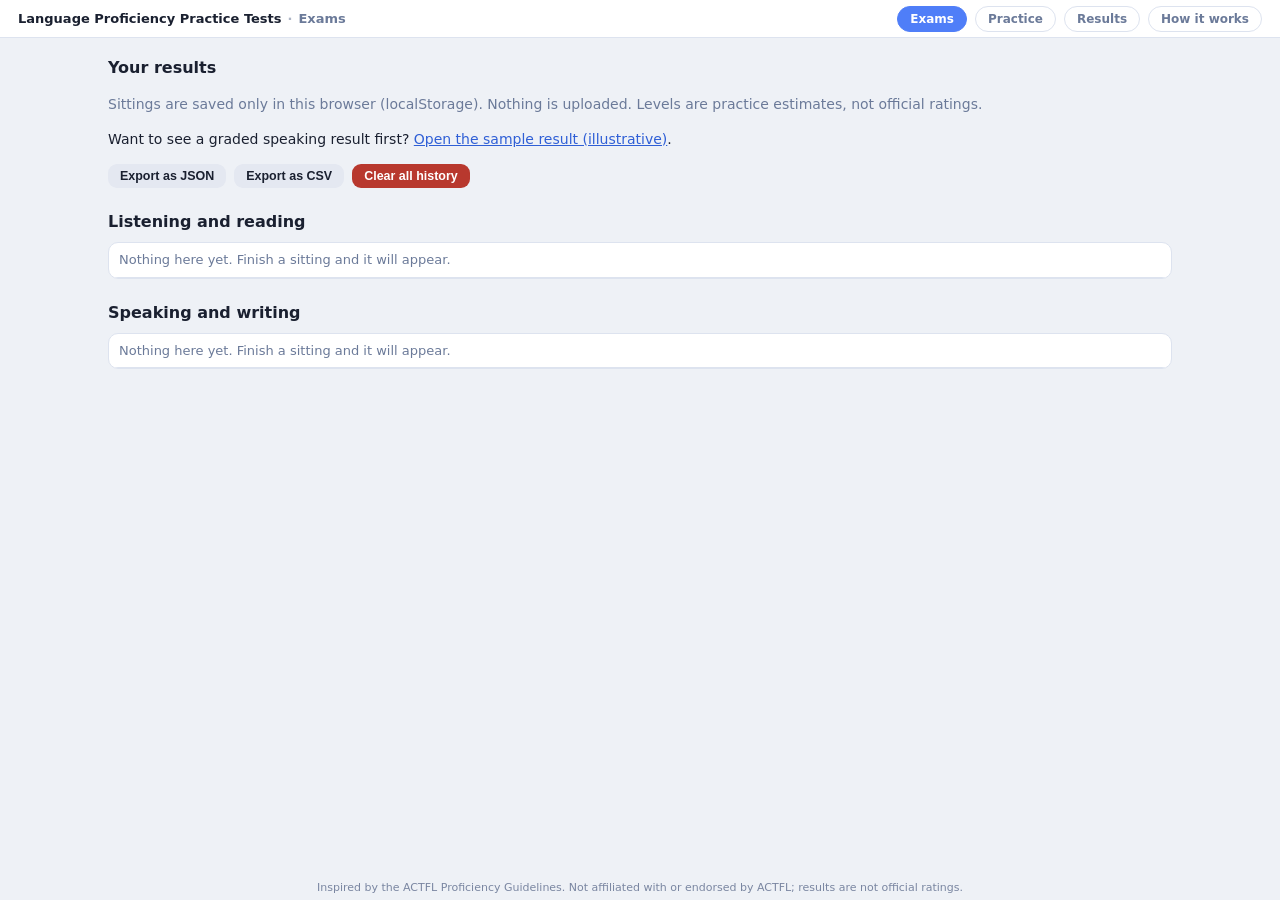
==== results.html @ f8340e87 "Initial commit: static language proficiency practice tests (listening, reading, speaking) Co-Authore" ====
<!doctype html>
<html lang="en" class="it-app">
<head>
<meta charset="utf-8">
<link rel="icon" href="data:,">
<meta name="viewport" content="width=device-width, initial-scale=1">
<title>Results - Language Proficiency Practice Tests</title>
<link rel="stylesheet" href="css/tokens.css">
<link rel="stylesheet" href="css/components.css">
<style>
  * , *::before, *::after { box-sizing: border-box; }
  body { margin: 0; font-family: -apple-system, BlinkMacSystemFont, "Segoe UI", system-ui, sans-serif;
         color: var(--text); background: var(--bg); font-size: var(--fs-base); line-height: 1.5; }
  main { max-width: 1100px; margin: 0 auto; padding: 18px 18px 44px; }
  h1 { font-size: var(--fs-lg); margin: 0 0 4px; }
  h2 { font-size: 1rem; margin: 22px 0 8px; }
  h3 { font-size: .95rem; margin: 16px 0 4px; }
  p, li { color: var(--text); }
  .muted { color: var(--muted); }
  .card { background: var(--card); border: 1px solid var(--border); border-radius: var(--radius-panel, 12px); padding: 14px 16px; margin: 12px 0; }
  .toolbar { display: flex; gap: 8px; flex-wrap: wrap; align-items: center; margin: 10px 0; }
  .tbl-wrap { overflow: auto; max-height: 340px; border: 1px solid var(--border); border-radius: 10px; background: var(--card); }
  table.hist { border-collapse: collapse; width: 100%; font-size: var(--fs-md); }
  table.hist th, table.hist td { text-align: left; padding: 7px 10px; border-bottom: 1px solid var(--border); white-space: nowrap; }
  table.hist th { position: sticky; top: 0; background: var(--card); cursor: pointer; user-select: none; }
  table.hist th.sorted::after { content: " \25B2"; font-size: 10px; }
  table.hist th.sorted.desc::after { content: " \25BC"; }
  table.hist td.dash { color: var(--muted-2); }
  table.hist tr.detail td { white-space: normal; background: var(--bg-2); }
  .link { background: none; border: none; color: var(--accent-text, var(--accent)); cursor: pointer; padding: 0; font: inherit; text-decoration: underline; }
  .transcript { border-left: 3px solid var(--border); padding-left: 10px; margin: 6px 0; }
  a { color: var(--accent-text, var(--accent)); }
  ul { padding-left: 20px; }
  .empty { padding: 14px; color: var(--muted); }
</style>
</head>
<body>
<script src="js/nav.js"></script>
<main>
  <div id="view-results">
    <h1>Your results</h1>
    <p class="muted">Sittings are saved only in this browser (localStorage). Nothing is uploaded. Levels are practice estimates, not official ratings.</p>
    <p>Want to see a graded speaking result first? <a href="speaking.html?route=speaking/sample">Open the sample result (illustrative)</a>.</p>
    <div class="toolbar">
      <button class="btn secondary sm" id="export-btn" type="button">Export as JSON</button>
      <button class="btn secondary sm" id="csv-btn" type="button">Export as CSV</button>
      <button class="btn danger sm" id="clear-btn" type="button">Clear all history</button>
      <span class="muted" id="status"></span>
    </div>
    <h2>Listening and reading</h2>
    <div class="tbl-wrap"><table class="hist" id="tbl-lr"></table></div>
    <h2>Speaking and writing</h2>
    <div class="tbl-wrap"><table class="hist" id="tbl-sp"></table></div>
  </div>

  <div id="view-how" hidden>
    <h1>How it works</h1>
    <p class="muted">A plain-English summary. The longer write-up is METHOD.md in the repository.</p>
    <div class="card">
      <h3>Listening and reading</h3>
      <p>Each test is a walk through blocks of five passages at one level, with three multiple-choice questions per passage. The walk starts at Advanced Low. A strong first block sends you up a level, a weak one sends you down. After two blocks, or three when you hit the top or bottom of the range, two neighbouring blocks (30 questions) are added up and looked up in a score table to give a level from Novice Low to Superior. Listening plays each recording once, with no replay, and gives you a preview of the questions before and a short review after. Reading gives a fixed five minutes per passage and does not let you go back.</p>
      <h3>How the passages are pitched to levels</h3>
      <p>Every passage was written to target one level, then rated blind by several AI raters who saw only the text or transcript, never the intended level. Passages were revised until the raters agreed with the intended level about 80% of the time and were never more than one step away. Questions were then checked with a second blind test: an AI answering with the questions and choices but without the passage. The first draft banks scored 91% that way, far too high, so questions were rewritten until the banks fell inside the 50 to 70% target where they could.</p>
      <h3>Speaking and writing</h3>
      <p>You answer spoken or typed prompts. Claude rates the whole sample the way a human rater would: it looks for the level you can sustain across the routine questions (the floor), and for where you start to break down on the harder questions (the ceiling). Rehearsed answers are discounted, and the test form you chose in the self-assessment caps the highest level that can be printed. Practice sittings also give a level for each answer and a list of grammar and word-choice mistakes.</p>
      <h3>What this is not</h3>
      <p>These are practice tests. No human raters have validated them, the passages are AI-written and the audio is synthetic, and the levels are estimates. Inspired by the ACTFL Proficiency Guidelines. Not affiliated with or endorsed by ACTFL; results are not official ratings.</p>
    </div>
  </div>
</main>
<script>
"use strict";
const SKILL_LABELS = { listening: "Portuguese listening", reading: "Portuguese reading", "listening-ru": "Russian listening", "listening-es": "Spanish listening" };
const LANG_NAMES = { es: "Spanish", pt: "Portuguese", ru: "Russian", hy: "Armenian" };
const SPEAK_MODES = { speaking: "Speaking exam", "speaking-practice2": "Speaking practice", "writing-practice2": "Writing practice" };
const RATING_NAMES = { NL: "Novice Low", NM: "Novice Mid", NH: "Novice High", IL: "Intermediate Low", IM: "Intermediate Mid",
  IH: "Intermediate High", AL: "Advanced Low", AM: "Advanced Mid", AH: "Advanced High", S: "Superior", D: "Distinguished" };
const LR_KEY = "lpp_listening_history", SP_KEY = "lpp_speaking_history";

function esc(s) { return String(s == null ? "" : s).replace(/[&<>"']/g, c => ({ "&": "&amp;", "<": "&lt;", ">": "&gt;", '"': "&quot;", "'": "&#39;" }[c])); }
function load(key) { try { const a = JSON.parse(localStorage.getItem(key) || "[]"); return Array.isArray(a) ? a : []; } catch (e) { return []; } }
function fmtDate(at) { const d = new Date(at); return isNaN(d) ? "-" : d.toLocaleString(); }
function fmtTime(sec) { if (sec == null) return null; const m = Math.floor(sec / 60), s = Math.round(sec % 60); return m + ":" + String(s).padStart(2, "0"); }

const LR_COLS = [
  { key: "at", label: "Date", value: r => r.at, show: r => fmtDate(r.at) },
  { key: "test", label: "Test", value: r => SKILL_LABELS[r.skill] || "Portuguese listening" },
  { key: "rating", label: "Estimated level", value: r => r.rating || null },
  { key: "score", label: "Pair score", value: r => r.combined == null ? null : r.combined, show: r => r.combined == null ? null : r.combined + "/30" },
  { key: "passages", label: "Passages", value: r => r.passages },
  { key: "time", label: "Time", value: r => r.elapsedSeconds, show: r => fmtTime(r.elapsedSeconds) }
];
const SP_COLS = [
  { key: "at", label: "Date", value: r => r.at, show: r => fmtDate(r.at) },
  { key: "mode", label: "Mode", value: r => SPEAK_MODES[r.skill] || "Speaking" },
  { key: "language", label: "Language", value: r => LANG_NAMES[r.language || "es"] },
  { key: "rating", label: "Estimated level", value: r => r.rating ? (RATING_NAMES[r.rating] || r.rating) : null },
  { key: "prompts", label: "Prompts", value: r => (r.detail || []).length },
  { key: "wpm", label: "Typed WPM", value: r => r.typedWpm == null ? null : r.typedWpm }
];

function detailLR(r) {
  const blocks = (r.blocks || []).map((b, i) => `Block ${i + 1}: ${esc(RATING_NAMES[b.level] || b.level)}, ${b.score}/15`).join(" &middot; ");
  const rows = (r.detail || []).map(d => `${esc(d.id)}: ${d.score}/3`).join(", ");
  return `<div>${blocks}</div><div class="muted">${rows}</div>`;
}
function detailSP(r) {
  const head = r.rationale ? `<p><b>Rationale.</b> ${esc(r.rationale)}</p>` : "";
  const t = (r.detail || []).map(d => `<div class="transcript"><b>${d.n}.</b> ${esc(d.promptEs || "")}<br>${esc(d.transcript || "(no response)")}${d.note ? `<br><span class="muted">${esc(d.note)}</span>` : ""}</div>`).join("");
  return head + t;
}

function makeTable(el, cols, recs, detailFn, stateKey) {
  let st = { col: "at", desc: true };
  try { const v = JSON.parse(localStorage.getItem("lpp_sort_" + stateKey) || "null"); if (v && cols.some(c => c.key === v.col)) st = v; } catch (e) {}
  const open = new Set();
  function render() {
    if (!recs.length) { el.innerHTML = '<tbody><tr><td class="empty">Nothing here yet. Finish a sitting and it will appear.</td></tr></tbody>'; return; }
    const col = cols.find(c => c.key === st.col) || cols[0];
    const sorted = recs.slice().sort((a, b) => {
      const x = col.value(a), y = col.value(b);
      if (x == null && y == null) return 0; if (x == null) return 1; if (y == null) return -1;
      const c = typeof x === "number" && typeof y === "number" ? x - y : String(x).localeCompare(String(y));
      return st.desc ? -c : c;
    });
    let html = "<thead><tr>" + cols.map(c => `<th data-k="${c.key}" class="${c.key === st.col ? "sorted" + (st.desc ? " desc" : "") : ""}">${esc(c.label)}</th>`).join("") + "<th></th></tr></thead><tbody>";
    sorted.forEach(r => {
      html += "<tr>" + cols.map(c => { const v = c.show ? c.show(r) : c.value(r); return v == null || v === "" ? '<td class="dash">-</td>' : `<td>${esc(v)}</td>`; }).join("") +
        `<td><button class="link" data-at="${esc(r.at)}">${open.has(r.at) ? "hide" : "details"}</button></td></tr>`;
      if (open.has(r.at)) html += `<tr class="detail"><td colspan="${cols.length + 1}">${detailFn(r)}</td></tr>`;
    });
    el.innerHTML = html + "</tbody>";
  }
  el.addEventListener("click", e => {
    const th = e.target.closest("th[data-k]");
    if (th) {
      const k = th.getAttribute("data-k");
      st = { col: k, desc: st.col === k ? !st.desc : false };
      try { localStorage.setItem("lpp_sort_" + stateKey, JSON.stringify(st)); } catch (er) {}
      render(); return;
    }
    const b = e.target.closest("button[data-at]");
    if (b) { const at = b.getAttribute("data-at"); open.has(at) ? open.delete(at) : open.add(at); render(); }
  });
  render();
}

function csvCell(v) { v = v == null ? "" : String(v); return /[",\n]/.test(v) ? '"' + v.replace(/"/g, '""') + '"' : v; }
function download(name, text, type) {
  const a = document.createElement("a");
  a.href = URL.createObjectURL(new Blob([text], { type })); a.download = name;
  document.body.appendChild(a); a.click(); a.remove();
  setTimeout(() => URL.revokeObjectURL(a.href), 2000);
}

const lr = load(LR_KEY), sp = load(SP_KEY);
makeTable(document.getElementById("tbl-lr"), LR_COLS, lr, detailLR, "lr");
makeTable(document.getElementById("tbl-sp"), SP_COLS, sp, detailSP, "sp");
document.getElementById("export-btn").addEventListener("click", () =>
  download("proficiency-practice-history.json", JSON.stringify({ listeningReading: lr, speaking: sp }, null, 1), "application/json"));
document.getElementById("csv-btn").addEventListener("click", () => {
  const rows = [["date", "test", "level", "score_or_prompts"]];
  lr.forEach(r => rows.push([r.at, SKILL_LABELS[r.skill] || "Portuguese listening", r.rating, r.combined]));
  sp.forEach(r => rows.push([r.at, SPEAK_MODES[r.skill] || "Speaking", r.rating, (r.detail || []).length]));
  download("proficiency-practice-history.csv", rows.map(r => r.map(csvCell).join(",")).join("\n"), "text/csv");
});
document.getElementById("clear-btn").addEventListener("click", () => {
  if (!confirm("Delete every saved sitting from this browser?")) return;
  try { localStorage.removeItem(LR_KEY); localStorage.removeItem(SP_KEY); } catch (e) {}
  location.reload();
});
const route = window.NavBar ? window.NavBar.route() : "results";
if (route === "how") {
  document.getElementById("view-results").hidden = true;
  document.getElementById("view-how").hidden = false;
  window.NavBar.setPage("How it works");
}
</script>
</body>
</html>
---- css/tokens.css ----
/* Shared design tokens and components for Language Proficiency Practice Tests. */
:root {
  --bg: #eef1f6; --bg-2: #e4e9f2;
  --card: #fff; --card-2: #f5f7fb;
  --border: #dde3ef; --border-soft: #e8ecf4;
  --text: #1a2030; --muted: #6b7a99; --muted-2: #7a86a1;
  --accent: #4f7ef8; --accent-soft: #e3ebff; --accent-text: #2f5fd6;
  --accent-2: #e0574f;
  --danger: #e0574f; --danger-text: #b8382e; --danger-soft: #fdeceb;
  --good: #2fa86b; --good-text: #1e7d4f; --good-soft: #e5f5ec;
  --warn: #d9a441; --warn-text: #8a6414; --warn-soft: #faf1dd;
  --hours: #0e9aa7;
  --on-fill: #fff; --on-fill-wash: rgba(255,255,255,.35);
  --feature: #7c3aed; --feature-soft: #f5f3ff;
  --muted-soft: #eaecf1;
  --scrim: rgba(0,0,0,0.8);

  --font-sans: -apple-system, BlinkMacSystemFont, "Segoe UI", system-ui, sans-serif;
  --font-mono: "SF Mono", "Menlo", "Consolas", monospace;
  --mono: var(--font-mono);
  --fs-xs: 11px; --fs-sm: 12px; --fs-md: 13px; --fs-base: 14px;
  --fs-lg: 16px; --fs-xl: 20px; --fs-2xl: 24px;
  --fs-article: 18.7px;

  --radius-sm: 6px; --radius-md: 8px; --radius-btn: 9px;
  --radius-card: 12px; --radius-panel: 16px; --radius-pill: 999px;

  --shadow-card: 0 1px 6px rgba(20,30,60,.08);
  --shadow-pop: 0 8px 24px rgba(20,30,60,.18);

  --wp-scrim: rgba(10,14,24,.45); --wp-black: #000;
  --wp-on-dark: #fff; --wp-dim: rgba(255,255,255,.82);
  --wp-text-2: #dbe0ee; --wp-text-3: #aab2c5;
  --wp-danger: #ffb4b0; --wp-warn: #ffb84d;
  --wp-break: rgb(255,214,120);
  --wp-chip-bg: rgba(10,11,15,.76); --wp-chip-border: rgba(255,255,255,.28);
  --wp-pop-bg: rgba(20,24,36,.97); --wp-pop-border: rgba(255,255,255,.16);
  --wp-card-bg: rgba(16,18,26,.92); --wp-card-bg-quiet: rgba(14,16,22,.88);
  --wp-line-bg: rgba(8,9,12,.65);
  --wp-border2: rgba(255,255,255,.55);
  --wp-wash1: rgba(255,255,255,.12); --wp-wash2: rgba(255,255,255,.18);
  --wp-wash3: rgba(255,255,255,.26);
  --wp-track1: rgba(255,255,255,.2); --wp-track2: rgba(255,255,255,.32);
  --wp-handle: rgba(255,255,255,.4); --wp-tick: rgba(255,255,255,.9);
  --wp-bar-bg: rgba(8,10,16,.94); --wp-bar-bg2: rgba(8,10,16,.82);
  --wp-shadow: rgba(0,0,0,.45); --wp-text-shadow: rgba(0,0,0,.88);
}
---- css/components.css ----
/* Shared design tokens and components for Language Proficiency Practice Tests. */
:where(.it-app) .card {
  background: var(--card); border: 1px solid var(--border); border-radius: var(--radius-card);
  padding: 14px 16px;
}

.it-libcard, .rp-recent, .rc-card {
  position: relative; text-align: left; appearance: none; cursor: pointer; font-family: inherit;
  color: var(--text); background: var(--card); border: 1px solid var(--border); border-radius: var(--radius-card);
  padding: 12px 13px; transition: border-color 120ms, transform 80ms;
}
.it-libcard:hover, .rp-recent:hover, .rc-card:hover { border-color: var(--accent); transform: translateY(-1px); }

.it-libcard-title, .rp-r-title {
  font-size: 13.5px; font-weight: 700; margin: 0 22px 5px 0; line-height: 1.35;
  display: -webkit-box; -webkit-line-clamp: 2; -webkit-box-orient: vertical; overflow: hidden;
}

:where(.it-app) .pill-row { display: flex; align-items: center; flex-wrap: wrap; gap: 6px; min-width: 0; }
:where(.it-app) .pill {
  display: inline-flex; align-items: center; gap: 6px; appearance: none;
  font: inherit; font-size: 0.75rem; font-weight: 700; line-height: 1.35;
  padding: 4px 13px; border-radius: var(--radius-pill);
  border: 1px solid var(--border); background: #fff; color: var(--text);
  cursor: pointer; transition: background 0.12s, border-color 0.12s, opacity 0.12s;
}
:where(.it-app) .pill:hover { border-color: #c3ccdf; background: #f7f9fe; }
:where(.it-app) .pill.on { background: var(--accent); border-color: var(--accent); color: #fff; }
:where(.it-app) .pill.off { opacity: 0.42; }
:where(.it-app) .pill.off:hover { opacity: 0.75; }
:where(.it-app) .pill-sw { width: 9px; height: 9px; border-radius: 2px; display: inline-block; flex: 0 0 auto; }
:where(.it-app) .pill.on .pill-sw { box-shadow: 0 0 0 1.5px #fff; }

:where(.it-app) button.btn {
  border: none; border-radius: var(--radius-btn); padding: 8px 16px; font-weight: 700; font-size: 0.86rem;
  cursor: pointer; background: var(--accent); color: #fff;
}
:where(.it-app) button.btn:hover { opacity: 0.92; }
:where(.it-app) button.btn:disabled { opacity: 0.5; cursor: not-allowed; }
:where(.it-app) button.btn.secondary { background: #e4e8f1; color: var(--text); }

:where(.it-app) button.btn.danger { background: var(--danger-text); border-color: var(--danger-text); color: #fff; }
:where(.it-app) button.btn.danger:hover:not(:disabled) { opacity: 0.88; }
:where(.it-app) button.btn.sm { padding: 5px 12px; font-size: 0.78rem; }
:where(.it-app) button.btn.lg { padding: 14px 20px; font-size: 1.05rem; }

:where(.it-app) button.btn.axis-search {
  display: inline-flex; align-items: center; gap: 5px; max-width: 210px;
  background: var(--card); color: var(--text); border: 1px solid var(--border);
  padding: 2px 6px 2px 4px; font-weight: 400; font-size: var(--fs-md);
}
:where(.it-app) button.btn.axis-search:hover:not(:disabled) { opacity: 1; border-color: var(--accent); }
:where(.it-app) button.btn.axis-search:focus-visible,
:where(.it-app) button.btn.axis-search.pace-axis-search-active { outline: none; border-color: var(--accent); }

:where(.it-app) a.btn {
  border: none; border-radius: var(--radius-btn); padding: 8px 16px; font-weight: 700; font-size: 0.86rem;
  cursor: pointer; background: var(--accent); color: #fff;
  text-decoration: none; display: inline-block; line-height: normal;
}
:where(.it-app) a.btn:hover { opacity: 0.92; }
:where(.it-app) a.btn.secondary { background: #e4e8f1; color: var(--text); }
:where(.it-app) a.btn.danger { background: var(--danger-text); border-color: var(--danger-text); color: #fff; }
:where(.it-app) a.btn.sm { padding: 5px 12px; font-size: 0.78rem; }
:where(.it-app) a.btn.lg { padding: 14px 20px; font-size: 1.05rem; }

.it-log-btn {
  background: var(--accent) !important;
  color: #fff !important;
  border: none !important;
  border-radius: var(--radius-btn) !important;
  padding: 8px 16px !important;
  font-weight: 700 !important;
  font-size: 0.86rem !important;
}
.it-log-btn:hover { opacity: 0.92; }
.it-log-btn:disabled { opacity: 0.5; cursor: not-allowed; }

.wp-sw { display: flex; align-items: center; gap: 7px; font-size: 0.98rem; }
.wp-sw[hidden] { display: none; }
.wp-sw b { color: var(--accent); font-variant-numeric: tabular-nums; cursor: pointer; font-size: 1.08em; font-weight: 800; }
.wp-sw-edit {
  width: 5.5em; font: inherit; font-variant-numeric: tabular-nums; color: var(--accent);
  padding: 0 4px; border: 1px solid var(--accent); border-radius: 5px; background: #fff;
}
.wp-sw-btn {
  appearance: none; cursor: pointer; font-family: inherit; font-size: 0.82rem; font-weight: 700;
  color: var(--muted); background: transparent; border: 1px solid var(--border); border-radius: var(--radius-sm);
  padding: 4px 9px; line-height: 1.4; transition: background 120ms, color 120ms, border-color 120ms;
}
.wp-sw-btn:hover { color: var(--accent); border-color: var(--accent); }
.wp-sw-btn:focus-visible { outline: 2px solid var(--accent); outline-offset: -2px; }
.wp-sw-btn.wp-on { background: var(--accent); color: #fff; border-color: var(--accent); }

.it-gate, .wp-clock-gate, .rp-clock-gate {
  position: absolute; inset: 0; display: none;
  align-items: center; justify-content: center;
  background: rgba(10,14,24,0.45); cursor: pointer;
  -webkit-backdrop-filter: blur(7px); backdrop-filter: blur(7px);
}
.it-gate.it-on { display: flex; }
.it-start-pill, .wp-clock-gate-btn, .rp-clock-gate-btn, .wp-peek-begin {
  appearance: none; border: 0; cursor: pointer;
  background: var(--accent); color: #fff;
  font-size: 15px; font-weight: 700; line-height: 1;
  padding: 12px 26px; border-radius: var(--radius-pill);
  box-shadow: 0 4px 18px rgba(0,0,0,0.45);
}
.it-start-pill:hover, .wp-clock-gate-btn:hover, .rp-clock-gate-btn:hover, .wp-peek-begin:hover { filter: brightness(1.08); }
.it-start-pill:focus-visible, .wp-clock-gate-btn:focus-visible, .rp-clock-gate-btn:focus-visible,
.wp-peek-begin:focus-visible { outline: 2px solid #fff; outline-offset: 2px; }

.it-back, .rc-back-btn {
  border: none; background: transparent;
  color: var(--accent); font-size: 0.85rem; cursor: pointer; padding: 4px 0 10px;

  display: inline-block; font-family: Arial, sans-serif; line-height: normal; text-decoration: none;
}

.it-logcard, .rc-logcard, .np-logcard {
  margin-top: 14px; border: 1px solid var(--border); border-radius: 14px;
  background: var(--card); padding: 16px 18px;
}

.it-popup {
  background: var(--card); border: 1px solid var(--border);
  border-radius: var(--radius-md); box-shadow: var(--shadow-pop);
}

.it-close, .rc-card-remove {
  width: 22px; height: 22px;
  border: none; background: transparent; color: var(--muted); font-size: 16px;
  cursor: pointer; line-height: 1;
}
.it-close:hover, .rc-card-remove:hover { color: var(--accent-2); }

.it-close-dark {
  width: 22px; height: 22px; border: none; border-radius: 999px;
  background: rgba(0,0,0,0.55); color: #fff; font-size: 13px;
  cursor: pointer; line-height: 1; display: inline-flex; align-items: center; justify-content: center;
}
.it-close-dark:hover { background: rgba(0,0,0,0.75); }

.it-log-confirm {
  font-size: 0.8rem; font-weight: 600; color: var(--good); margin-top: 6px;
  min-height: 1em; opacity: 0; transition: opacity 0.25s ease;
}
.it-log-confirm.it-log-confirm-in { opacity: 1; }
.it-log-confirm .it-log-confirm-undo { color: var(--accent); font-weight: 700; text-decoration: none; margin-left: 4px; }
.it-log-confirm .it-log-confirm-undo:hover { text-decoration: underline; }

.it-toast {
  position: fixed; left: 50%; bottom: 24px; transform: translateX(-50%);
  background: var(--text); color: #fff; padding: 10px 16px; border-radius: var(--radius-md);
  box-shadow: var(--shadow-pop); font-size: 0.85rem; font-weight: 600; z-index: 100001;
  opacity: 0; pointer-events: none; transition: opacity 0.25s ease; max-width: 80vw;
}
.it-toast.it-toast-in { opacity: 1; }
.it-toast.it-toast-err { background: var(--danger); }
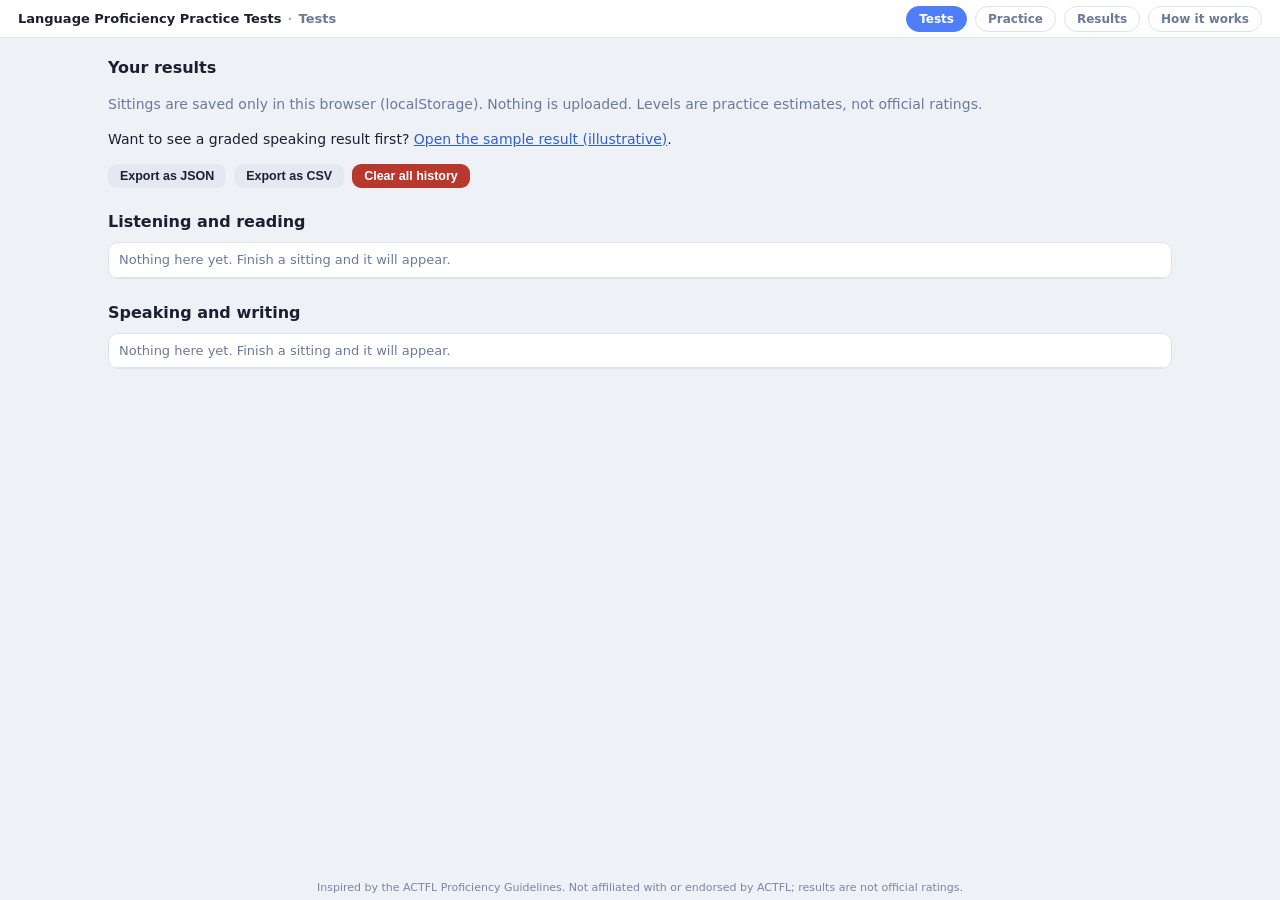
==== commit 77367dd2: "Add dated origin line; say 'test' instead of 'exam'; make the browser test collision-proof - Origin " ====
--- a/results.html
+++ b/results.html
@@ -72,7 +72,7 @@
 "use strict";
 const SKILL_LABELS = { listening: "Portuguese listening", reading: "Portuguese reading", "listening-ru": "Russian listening", "listening-es": "Spanish listening" };
 const LANG_NAMES = { es: "Spanish", pt: "Portuguese", ru: "Russian", hy: "Armenian" };
-const SPEAK_MODES = { speaking: "Speaking exam", "speaking-practice2": "Speaking practice", "writing-practice2": "Writing practice" };
+const SPEAK_MODES = { speaking: "Speaking test", "speaking-practice2": "Speaking practice", "writing-practice2": "Writing practice" };
 const RATING_NAMES = { NL: "Novice Low", NM: "Novice Mid", NH: "Novice High", IL: "Intermediate Low", IM: "Intermediate Mid",
   IH: "Intermediate High", AL: "Advanced Low", AM: "Advanced Mid", AH: "Advanced High", S: "Superior", D: "Distinguished" };
 const LR_KEY = "lpp_listening_history", SP_KEY = "lpp_speaking_history";
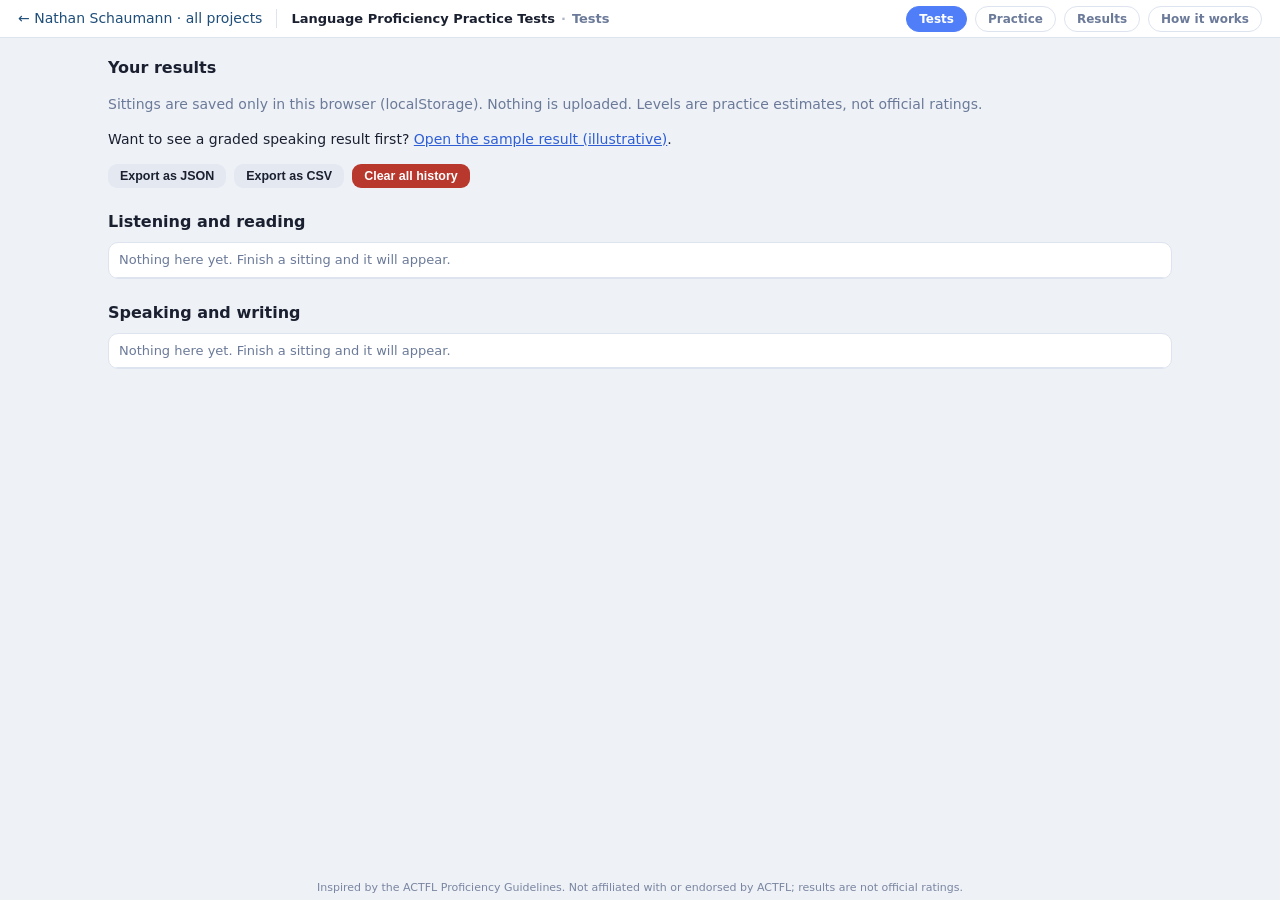
==== commit d710ef5e: "Add a link back to nschaumann.com at the top of every page The link sits in the shared top bar (move" ====
--- a/results.html
+++ b/results.html
@@ -35,6 +35,7 @@
 </style>
 </head>
 <body>
+<nav class="home-link" style="font:14px/1.4 system-ui,-apple-system,sans-serif;margin:0 0 12px"><a href="https://nschaumann.com/" style="color:#1F4E79;text-decoration:none">← Nathan Schaumann · all projects</a></nav>
 <script src="js/nav.js"></script>
 <main>
   <div id="view-results">
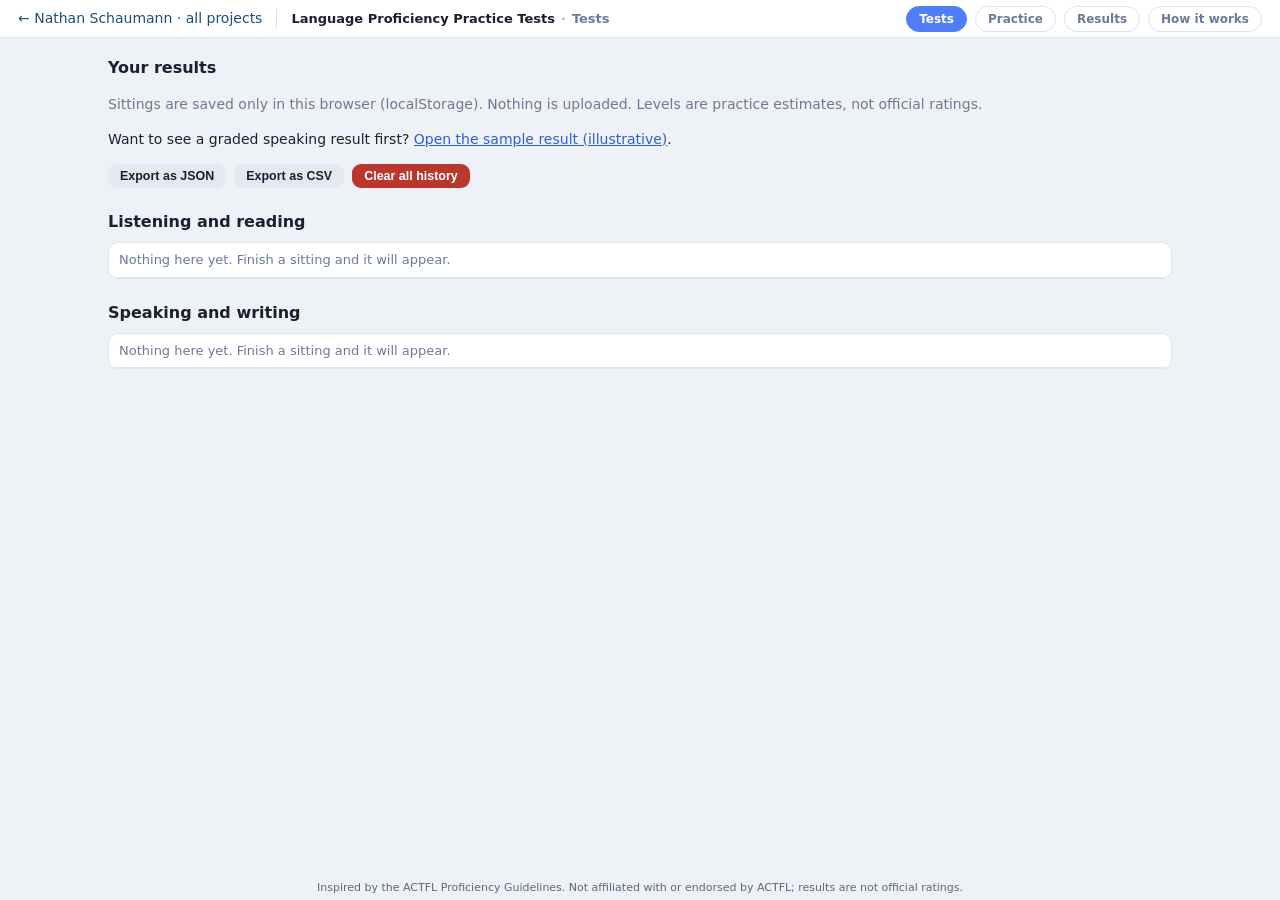
==== commit c8dc7f07: "Fix audit findings: top bar fit, footer clearance, contrast, tap targets, drill message, favicon - T" ====
--- a/results.html
+++ b/results.html
@@ -2,7 +2,7 @@
 <html lang="en" class="it-app">
 <head>
 <meta charset="utf-8">
-<link rel="icon" href="data:,">
+<link rel="icon" type="image/svg+xml" href="/favicon.svg">
 <meta name="viewport" content="width=device-width, initial-scale=1">
 <title>Results - Language Proficiency Practice Tests</title>
 <link rel="stylesheet" href="css/tokens.css">
@@ -35,7 +35,7 @@
 </style>
 </head>
 <body>
-<nav class="home-link" style="font:14px/1.4 system-ui,-apple-system,sans-serif;margin:0 0 12px"><a href="https://nschaumann.com/" style="color:#1F4E79;text-decoration:none">← Nathan Schaumann · all projects</a></nav>
+<nav class="home-link" style="font:14px/1.4 system-ui,-apple-system,sans-serif;margin:0 0 4px"><a href="https://nschaumann.com/" style="display:inline-block;padding:8px 0;color:#1F4E79;text-decoration:none">← Nathan Schaumann · all projects</a></nav>
 <script src="js/nav.js"></script>
 <main>
   <div id="view-results">
--- a/css/tokens.css
+++ b/css/tokens.css
@@ -4,6 +4,7 @@
   --card: #fff; --card-2: #f5f7fb;
   --border: #dde3ef; --border-soft: #e8ecf4;
   --text: #1a2030; --muted: #6b7a99; --muted-2: #7a86a1;
+  --muted-aa: #5b6781; /* small grey text that needs 4.5:1 on the page and card backgrounds */
   --accent: #4f7ef8; --accent-soft: #e3ebff; --accent-text: #2f5fd6;
   --accent-2: #e0574f;
   --danger: #e0574f; --danger-text: #b8382e; --danger-soft: #fdeceb;
--- a/css/components.css
+++ b/css/components.css
@@ -157,3 +157,10 @@
 }
 .it-toast.it-toast-in { opacity: 1; }
 .it-toast.it-toast-err { background: var(--danger); }
+
+/* Touch-sized controls: phones, small windows and touch screens get pills and small buttons
+   that are at least 32px tall. */
+@media (max-width: 820px), (max-height: 500px), (pointer: coarse) {
+  :where(.it-app) .pill { min-height: 32px; }
+  :where(.it-app) button.btn.sm { min-height: 32px; }
+}
